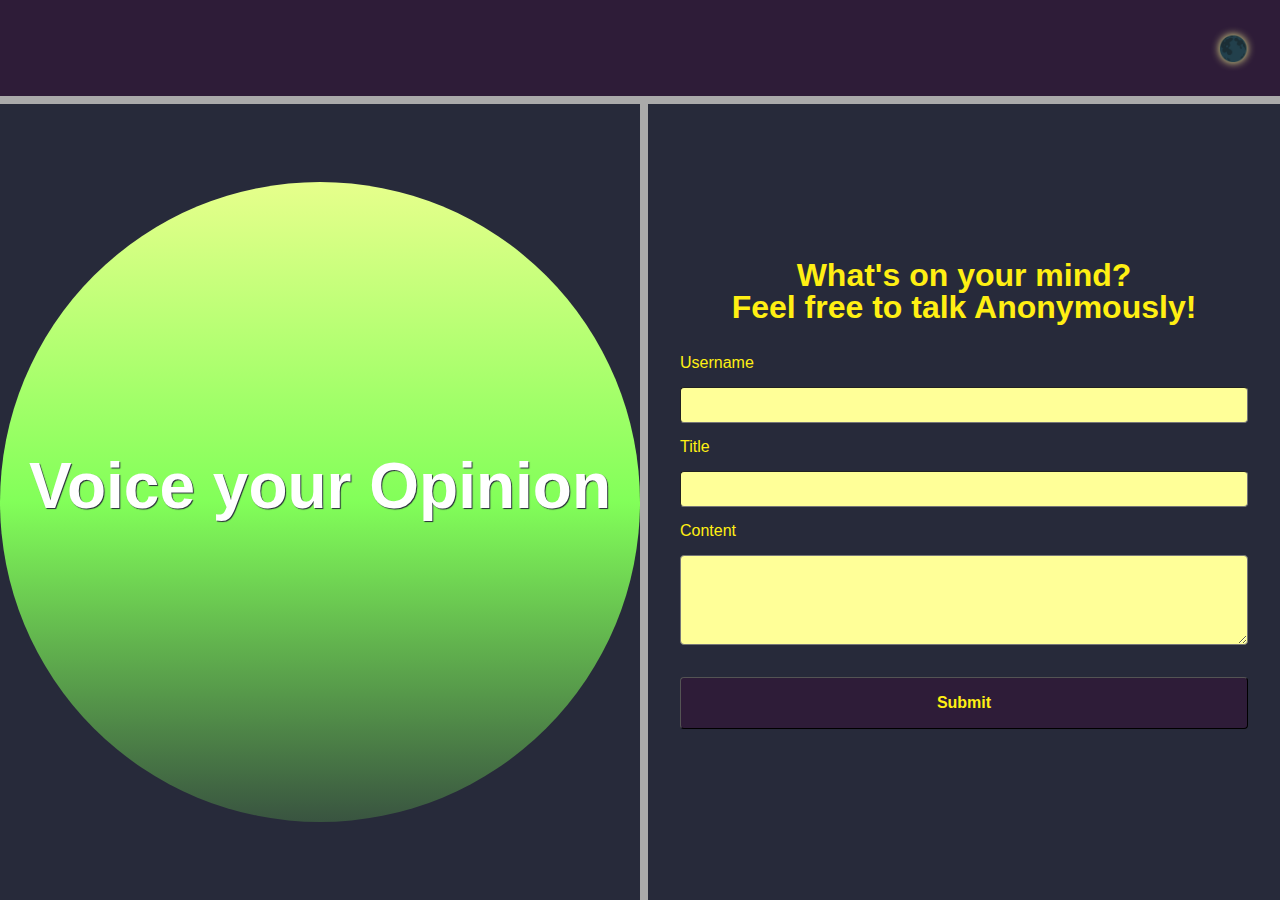
==== index.html @ 6c922fb5 "Files for page" ====
<!DOCTYPE html>
<html lang="en">
  <head>
    <meta charset="UTF-8" />
    <meta name="viewport" content="width=device-width, initial-scale=1.0" />
    <meta http-equiv="X-UA-Compatible" content="ie=edge" />
    <title>Vent your Thoughts Anonymously</title>

    <link rel="stylesheet" href="./assets/css/styles.css" />
    <link rel="stylesheet" href="./assets/css/form.css" />

    <script defer src="./assets/js/logic.js" type="text/javascript"></script>
    <script defer src="./assets/js/form.js" type="text/javascript"></script>
  </head>
<body>
  <header>
    <h1>&nbsp;</h1>
    <button id="toggle">☀️</h1>
  </header>
  <main>
    <aside><h2>Voice your Opinion</h2></aside>
    <section>
      <h2>What's on your mind? <br>Feel free to talk Anonymously!</h1>
      <form>
        <label for="username">Username</label>
        <input id="username" type="text" />

        <label for="title">Title</label>
        <input id="title" type="text" />

        <label for="content">Content</label>
        <textarea id="content" type="text" rows="4"></textarea>
        
        <p id="error">&nbsp;</p>
      
        <input type="submit" value="Submit" />
      </form>
    </section>
  </main>
</body>
</html>
---- assets/css/styles.css ----
/*
  Resets
*/
*,
*:before,
*:after {
  margin: 0;
  padding: 0;
  box-sizing: border-box;
}

html {
  height: 100%;
}

body {
  min-height: 100%;
  line-height: 1;
  font-family: sans-serif;
}

​h1,
h2,
h3,
h4,
h5,
h6 {
  font-size: 100%;
}

​input,
select,
option,
optgroup,
textarea,
button,
pre,
code {
  font-size: 100%;
  font-family: inherit;
}

​ol,
ul {
  list-style: none;
}

/*
  General Styles
*/
/*
  Universal
*/
:root {
  --light: #ffef13;
  --light-accent: #ffff98;
  --dark: #2e1c38;
  --dark-accent: #272a3a;
  --dark-accent-action: #111;
  --action: #563d7c;
  --action-accent: #8570a5;
  --disabled: #aaa;
  --error: #ff0022;
  --circle-color: #82ff59;
}

* {
  transition: background-color ease-in .5s;
}

/*
  Tags
*/
header {
  display: flex;
  flex-flow: row wrap;
  justify-content: space-between;
}

header,
footer {
  padding: 2rem;
}

main {
  height: calc(100vh - 6rem);
  display: flex;
  justify-content: center;
  align-items: stretch;
  border-top: double 1rem;
}

/*
  Classes
*/
.dark header,
.dark footer {
  background-color: var(--dark);
  color: var(--light);
}


.dark main {
  background-color: var(--dark-accent);
  color: var(--light);
  border-top: solid .5rem var(--disabled);
}

.light header,
.light footer {
  background-color: var(--light);
  color: var(--dark);
}

.light main {
  background-color: var(--light-accent);
  color: var(--dark);
}

/*
  IDs
*/
#toggle {
  font-size: 1.52em;
  margin: 0;
  padding: 0;
  background: transparent;
  border: none;
  cursor: pointer;
  text-shadow: 0px 0px .5rem var(--light-accent);
}
---- assets/css/form.css ----
/*
  Form Styles
*/

/*
  Tags
*/
aside {
  background: linear-gradient(
    var(--light-accent), 
    var(--circle-color), 
    var(--dark-accent)
  );
  clip-path: circle(20rem at center);
  display: flex;
  justify-content: center;
  align-items: center;
}

aside, 
section {
  flex: 1 1 50%;
}

aside > h2 {
  font-size: 4rem;
  color: white;
  text-shadow: 1px 1px 1px var(--dark-accent);
}

form {
  display: flex;
  flex-flow: column wrap;
  position: relative;
}

form > *:not(label) {
  margin: 1rem 0;
  padding: 0.5rem;
}

h2 {
  text-align: center;
  font-size: 2rem;
  margin-bottom: 2rem;
}

input[type=submit] {
  padding: 1rem;
  cursor: pointer;
  font-weight: bold;
  font-size: 1rem;
  background-color: var(--dark);
  color: var(--light);
}

input[type=submit]:active {
  box-shadow: 1px 1px 1px 1px rgba(0, 0, 0, .5);
  background-color: var(--dark-accent);
}

input[type=submit]:hover {
  border-style: inset;
  background-color: var(--dark-accent-action);
}

input,
textarea {
  border-radius: 4px;
  border-width: 1px;
  font-size: 1rem;
  background-color: var(--light-accent);
}

section {
  padding: 2rem;
  display: flex;
  align-items: stretch;
  flex-flow: column wrap;
  justify-content: center;
  border-left: double 1rem;
}

/*
  Classes
*/
.dark section {
  border-left: solid .5rem var(--disabled);
}

/*
  IDs
*/
#error {
  color: var(--error);
  opacity: .75;
  position: absolute;
  bottom: -2rem;
}
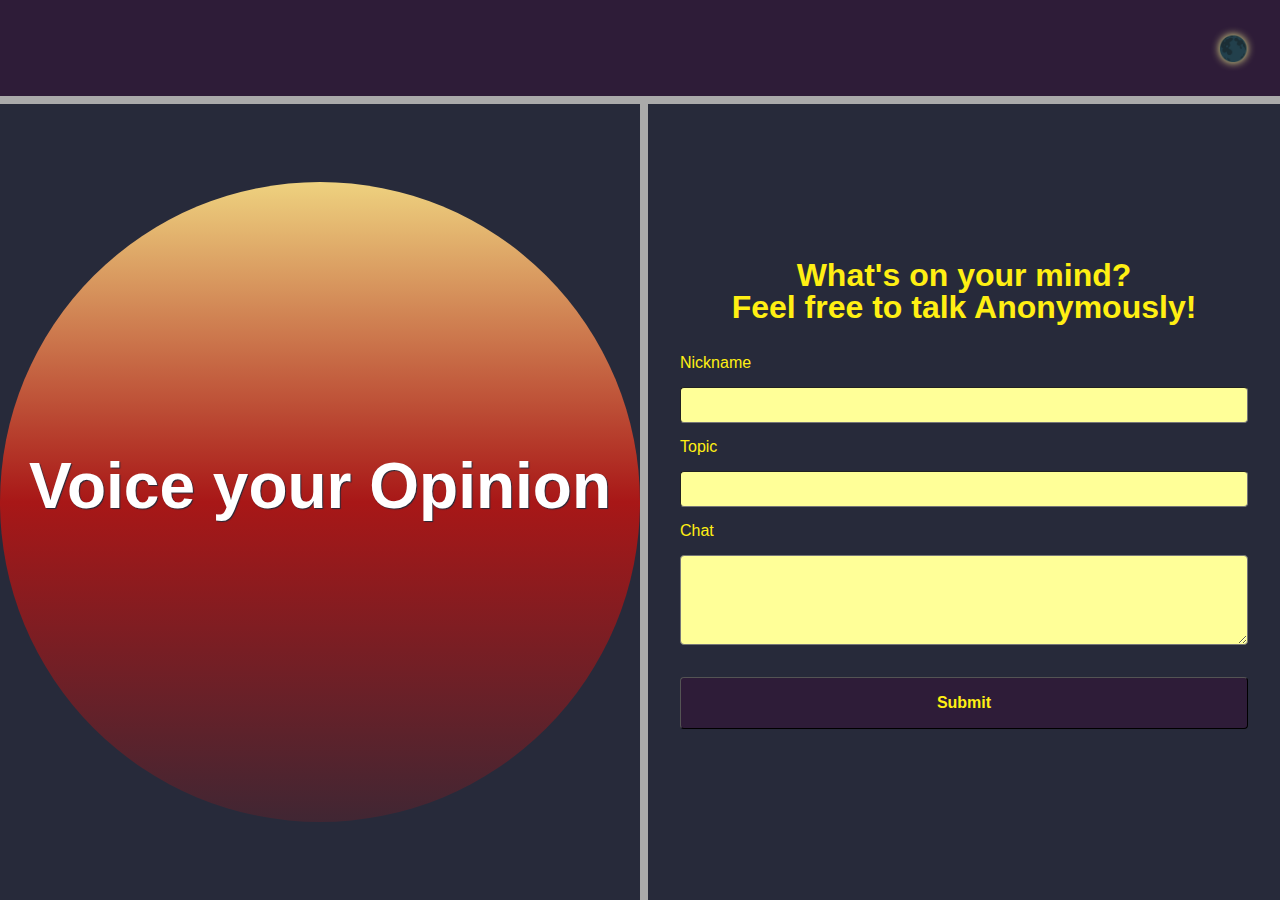
==== commit 0fbdb988: "text updates" ====
--- a/index.html
+++ b/index.html
@@ -22,13 +22,13 @@
     <section>
       <h2>What's on your mind? <br>Feel free to talk Anonymously!</h1>
       <form>
-        <label for="username">Username</label>
+        <label for="username">Nickname</label>
         <input id="username" type="text" />
 
-        <label for="title">Title</label>
+        <label for="title">Topic</label>
         <input id="title" type="text" />
 
-        <label for="content">Content</label>
+        <label for="content">Chat</label>
         <textarea id="content" type="text" rows="4"></textarea>
         
         <p id="error">&nbsp;</p>
--- a/assets/css/styles.css
+++ b/assets/css/styles.css
@@ -61,7 +61,7 @@
   --action-accent: #8570a5;
   --disabled: #aaa;
   --error: #ff0022;
-  --circle-color: #82ff59;
+  --circle-color: #a81717;
 }
 
 * {
